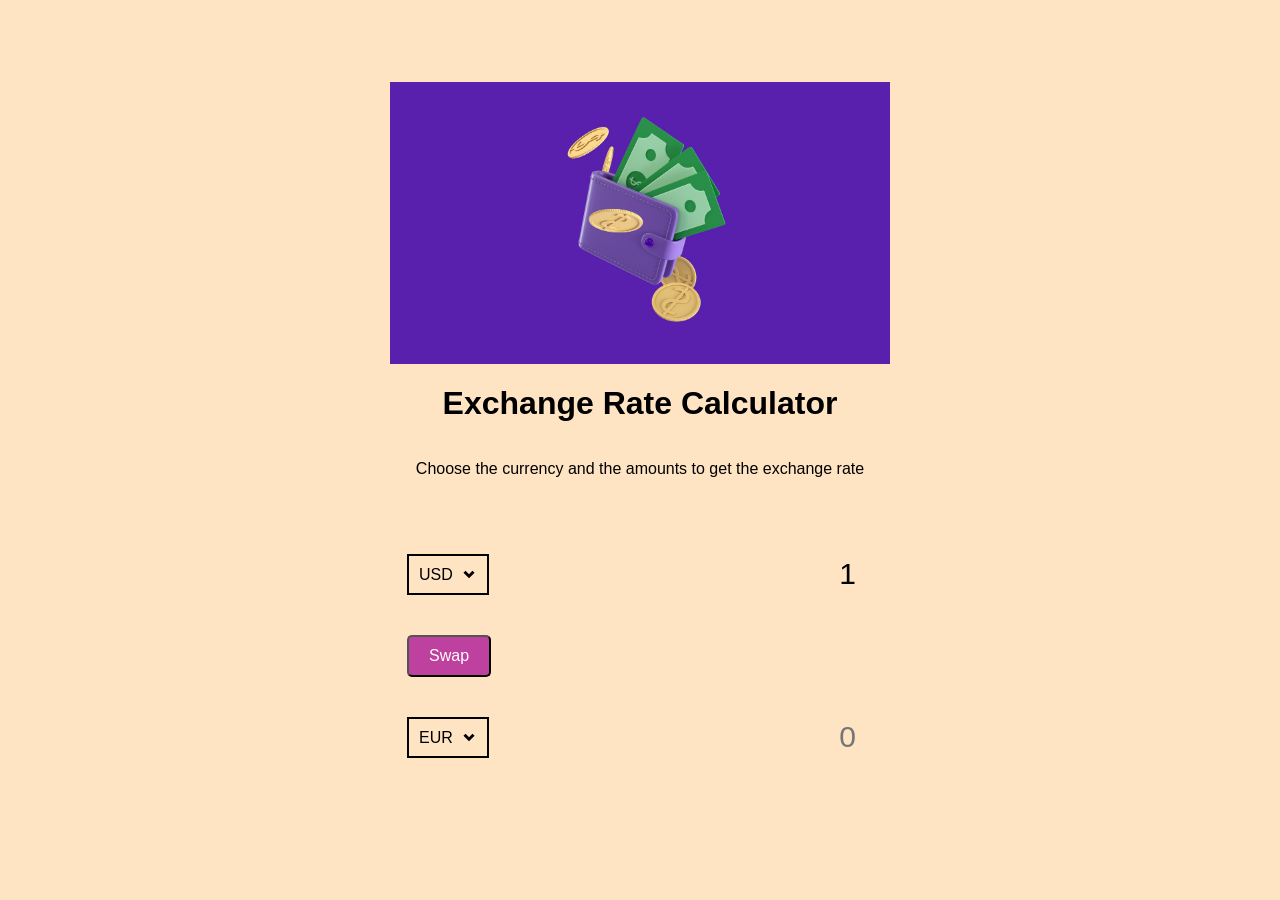
==== PAC1_Ex2_2/index.html @ 77a4eff2 "CSS finalitzat" ====
<!DOCTYPE html>
<html lang="en">

<head>
    <meta charset="UTF-8">
    <meta name="viewport" content="width=device-width, initial-scale=1.0">
    <link rel="stylesheet" href="style.css">
    <title>Exchange Rate Calculator</title>
</head>

<body>
    <img src="src/money.jpg" alt="" class="money-img"
    width="500px">
    <h1>Exchange Rate Calculator</h1>
    <p>Choose the currency and the amounts to get the exchange rate</p> 
    <div class="container">
        <div class="currency">
        <select name="" id="currency-one">
            <option value="USD" selected>USD</option>
            <option value="EUR">EUR</option>
            <option value="GBP">GBP</option>
            <option value="JPY">JPY</option>
            <option value="CAD">CAD</option>
            <option value="AUD">AUD</option>
            <option value="CHF">CHF</option>
            <option value="CNY">CNY</option>
            <option value="ARS">ARS</option>
            <option value="MXN">MXN</option>
            <option value="BRL">BRL</option>
            <option value="DKK">DKK</option>
            <option value="NOK">NOK</option>
            <option value="SEK">SEK</option>
            <option value="PLN">PLN</option>
            <option value="CZK">CZK</option>
            <option value="HUF">HUF</option>
            <option value="TRY">TRY</option>
            <option value="ISK">ISK</option>
            <option value="CLP">CLP</option>
            <option value="COP">COP</option>
            <option value="PEN">PEN</option>
            <option value="UYU">UYU</option>
            <option value="DOP">DOP</option>
            <option value="NZD">NZD</option>
            <option value="HKD">HKD</option>
            <option value="SGD">SGD</option>
            <option value="INR">INR</option>
            <option value="KRW">KRW</option>
            <option value="THB">THB</option>
            <option value="IDR">IDR</option>
            <option value="ILS">ILS</option>
            <option value="AED">AED</option>
            <option value="ZAR">ZAR</option>
            <option value="EGP">EGP</option>
            <option value="MAD">MAD</option>
        </select>
        <input type="number" id="amount-1" placeholder="0" value="1" min="0" step="0.01">
    </div>
    <div class="swap-rate-container">
        <button class="btn" id="rate">
            Swap
        </button>
        <div class="rate" id="rate"></div>
    </div>


    <div class="currency">
        <select name="" id="currency-two">
            <option value="USD">USD</option>
            <option value="EUR" selected>EUR</option>
            <option value="GBP">GBP</option>
            <option value="JPY">JPY</option>
            <option value="CAD">CAD</option>
            <option value="AUD">AUD</option>
            <option value="CHF">CHF</option>
            <option value="CNY">CNY</option>
            <option value="ARS">ARS</option>
            <option value="MXN">MXN</option>
            <option value="BRL">BRL</option>
            <option value="DKK">DKK</option>
            <option value="NOK">NOK</option>
            <option value="SEK">SEK</option>
            <option value="PLN">PLN</option>
            <option value="CZK">CZK</option>
            <option value="HUF">HUF</option>
            <option value="TRY">TRY</option>
            <option value="ISK">ISK</option>
            <option value="CLP">CLP</option>
            <option value="COP">COP</option>
            <option value="PEN">PEN</option>
            <option value="UYU">UYU</option>
            <option value="DOP">DOP</option>
            <option value="NZD">NZD</option>
            <option value="HKD">HKD</option>
            <option value="SGD">SGD</option>
            <option value="INR">INR</option>
            <option value="KRW">KRW</option>
            <option value="THB">THB</option>
            <option value="IDR">IDR</option>
            <option value="ILS">ILS</option>
            <option value="AED">AED</option>
            <option value="ZAR">ZAR</option>
            <option value="EGP">EGP</option>
            <option value="MAD">MAD</option>
        </select>
        <input type="number" id="amount-2" placeholder="0">
    </div>

    </div>



    <script src="script.js"></script>
</body>

</html>
---- PAC1_Ex2_2/style.css ----
:root {
    --primary-color:#bf419f;
}

*{
    box-sizing: border-box;
    
}
body{
    display: flex;
    flex-direction: column;
    align-items: center;
    justify-content: center;
    background-color: bisque;
    height: 100vh;
    margin: 0;
    font-family:'Segoe UI', Tahoma, Geneva, Verdana, sans-serif;
    
}
.container{
    
    padding: 20px;
}

p{
    text-align: center;
}

.btn {
    color: white;
    background-color:var(--primary-color);
    cursor: pointer;
    border-radius: 5px;
    font-size: 16px;
    padding: 10px 20px;
}

.money-img{
    width: 500px;
}

.currency{
    padding: 40px 0;
    display:flex;
    align-items:center;
    justify-content: space-between;
}

.currency select {
    -webkit-appearance: none;
    -moz-appearance: none;
    appearance: none;
    padding: 10px 30px 10px 10px;
    border: 2px solid #000000;
    font-size: 16px;
    background-color: transparent;
    background-image: url('src/angle-down-svgrepo-com.svg'); 
    background-repeat: no-repeat;
    background-position: right 12px center; 
    background-size: 12px; 
}

.currency input{
    border: 0;
    background: transparent;
    font-size: 30px;
    text-align: right;
}

.swap-rate-container{
    display: flex;
    align-items: center;
    justify-content: space-between;
}

.rate{
    background-color: var(--primary-color);
    font-size: 14px;
    padding: 0 10px;
}

select:focus, input:focus, button:focus{
    outline: 0;
}

@media(max-width: 600px{
    .currency input{
        width: 200px;
    }
})
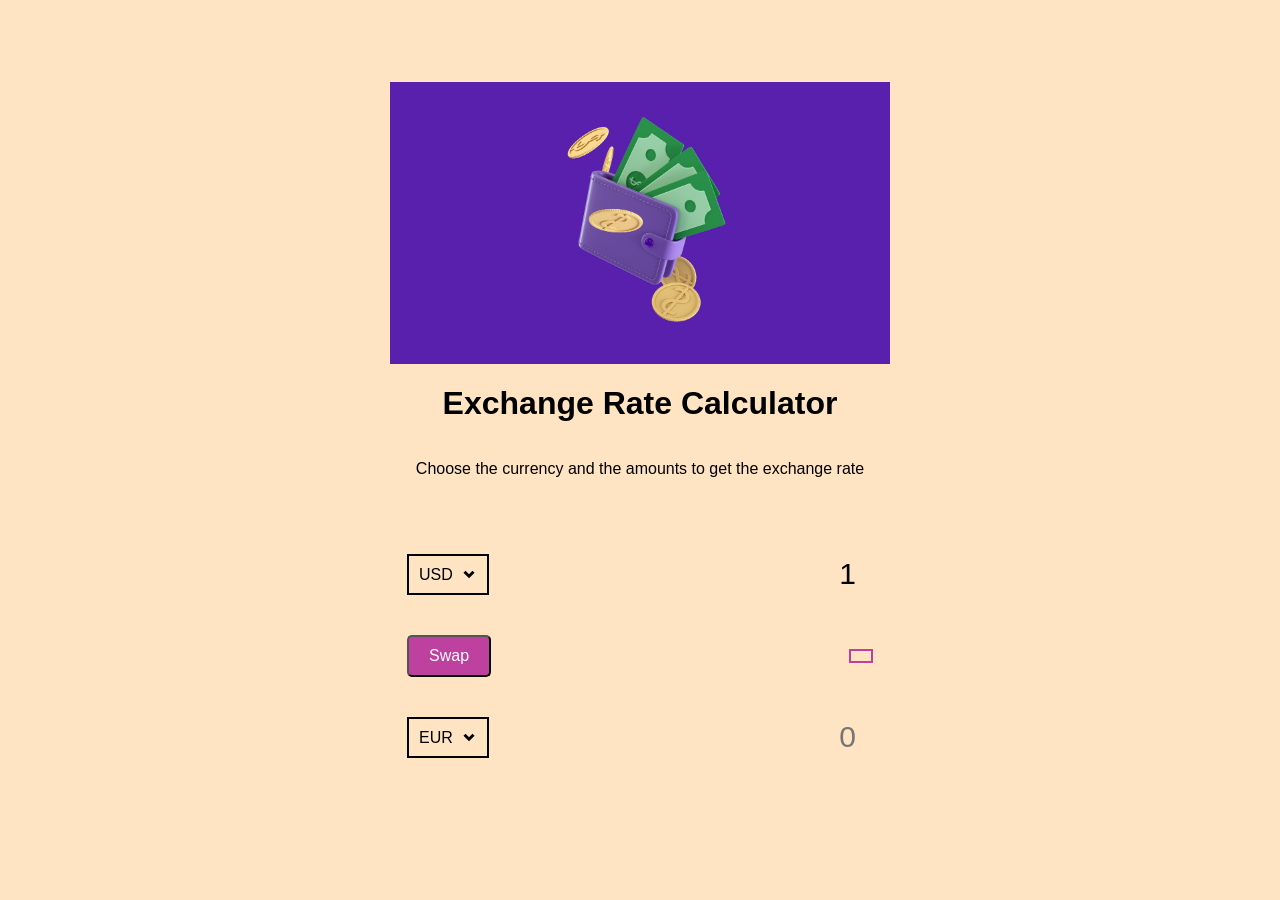
==== commit cbb617ed: "JavaScript bàsic realitzat" ====
--- a/PAC1_Ex2_2/index.html
+++ b/PAC1_Ex2_2/index.html
@@ -55,8 +55,8 @@
         </select>
         <input type="number" id="amount-1" placeholder="0" value="1" min="0" step="0.01">
     </div>
-    <div class="swap-rate-container">
-        <button class="btn" id="rate">
+    <div class="swap">
+        <button class="btn" id="swap">
             Swap
         </button>
         <div class="rate" id="rate"></div>
--- a/PAC1_Ex2_2/style.css
+++ b/PAC1_Ex2_2/style.css
@@ -67,16 +67,16 @@
     text-align: right;
 }
 
-.swap-rate-container{
+.swap{
     display: flex;
     align-items: center;
     justify-content: space-between;
 }
 
 .rate{
-    background-color: var(--primary-color);
+    border: 2px solid var(--primary-color);
     font-size: 14px;
-    padding: 0 10px;
+    padding: 5px 10px;
 }
 
 select:focus, input:focus, button:focus{
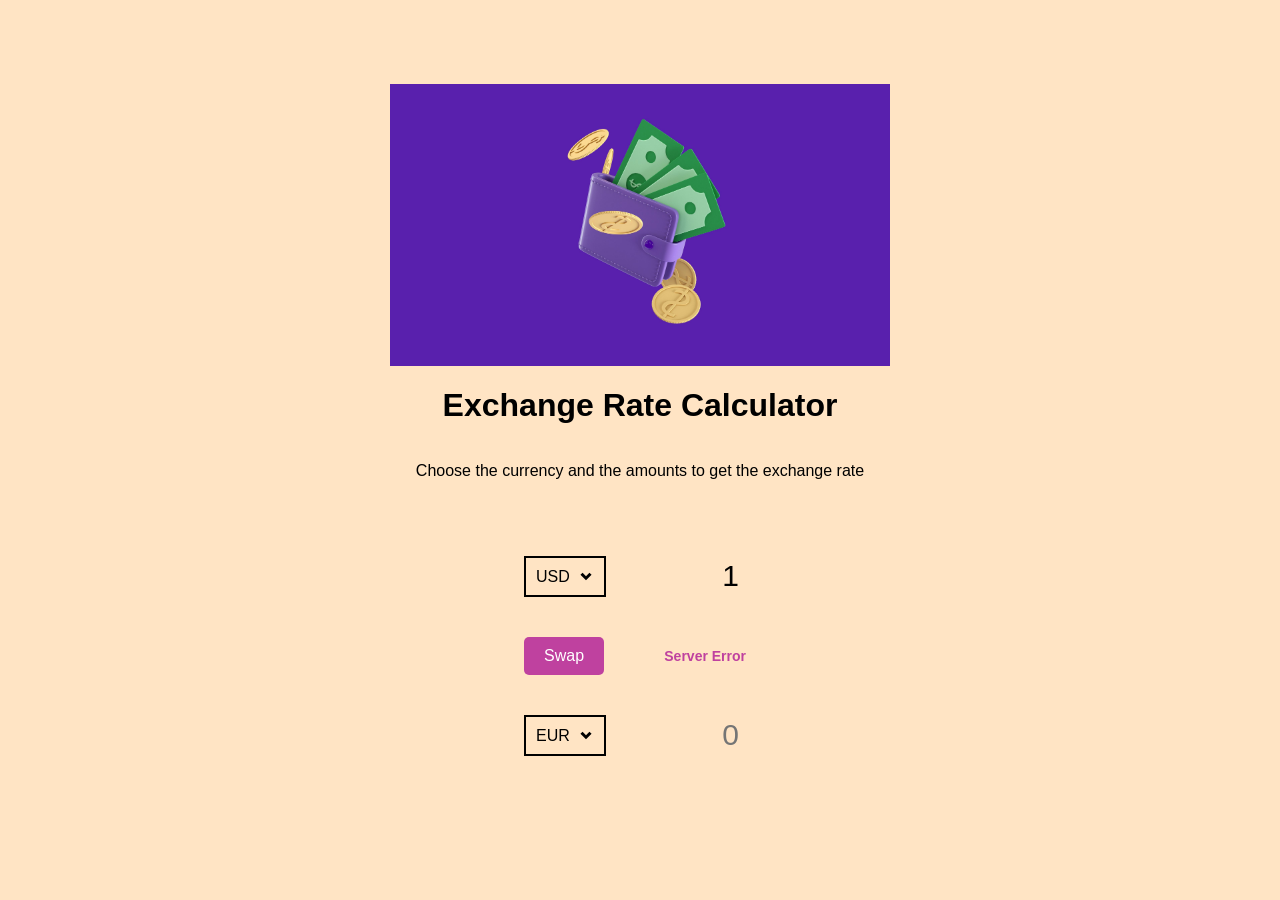
==== commit 920f1e36: "Exercici acabat amb missatge error API, carregant i numero ha de ser positiu" ====
--- a/PAC1_Ex2_2/index.html
+++ b/PAC1_Ex2_2/index.html
@@ -9,101 +9,102 @@
 </head>
 
 <body>
-    <img src="src/money.jpg" alt="" class="money-img"
-    width="500px">
+    <img src="src/money.jpg" alt="" class="money-img" width="500px">
     <h1>Exchange Rate Calculator</h1>
-    <p>Choose the currency and the amounts to get the exchange rate</p> 
+    <p>Choose the currency and the amounts to get the exchange rate</p>
     <div class="container">
         <div class="currency">
-        <select name="" id="currency-one">
-            <option value="USD" selected>USD</option>
-            <option value="EUR">EUR</option>
-            <option value="GBP">GBP</option>
-            <option value="JPY">JPY</option>
-            <option value="CAD">CAD</option>
-            <option value="AUD">AUD</option>
-            <option value="CHF">CHF</option>
-            <option value="CNY">CNY</option>
-            <option value="ARS">ARS</option>
-            <option value="MXN">MXN</option>
-            <option value="BRL">BRL</option>
-            <option value="DKK">DKK</option>
-            <option value="NOK">NOK</option>
-            <option value="SEK">SEK</option>
-            <option value="PLN">PLN</option>
-            <option value="CZK">CZK</option>
-            <option value="HUF">HUF</option>
-            <option value="TRY">TRY</option>
-            <option value="ISK">ISK</option>
-            <option value="CLP">CLP</option>
-            <option value="COP">COP</option>
-            <option value="PEN">PEN</option>
-            <option value="UYU">UYU</option>
-            <option value="DOP">DOP</option>
-            <option value="NZD">NZD</option>
-            <option value="HKD">HKD</option>
-            <option value="SGD">SGD</option>
-            <option value="INR">INR</option>
-            <option value="KRW">KRW</option>
-            <option value="THB">THB</option>
-            <option value="IDR">IDR</option>
-            <option value="ILS">ILS</option>
-            <option value="AED">AED</option>
-            <option value="ZAR">ZAR</option>
-            <option value="EGP">EGP</option>
-            <option value="MAD">MAD</option>
-        </select>
-        <input type="number" id="amount-1" placeholder="0" value="1" min="0" step="0.01">
-    </div>
-    <div class="swap">
-        <button class="btn" id="swap">
-            Swap
-        </button>
-        <div class="rate" id="rate"></div>
-    </div>
+            <select name="" id="currency-one">
+                <option value="USD" selected>USD</option>
+                <option value="EUR">EUR</option>
+                <option value="GBP">GBP</option>
+                <option value="JPY">JPY</option>
+                <option value="CAD">CAD</option>
+                <option value="AUD">AUD</option>
+                <option value="CHF">CHF</option>
+                <option value="CNY">CNY</option>
+                <option value="ARS">ARS</option>
+                <option value="MXN">MXN</option>
+                <option value="BRL">BRL</option>
+                <option value="DKK">DKK</option>
+                <option value="NOK">NOK</option>
+                <option value="SEK">SEK</option>
+                <option value="PLN">PLN</option>
+                <option value="CZK">CZK</option>
+                <option value="HUF">HUF</option>
+                <option value="TRY">TRY</option>
+                <option value="ISK">ISK</option>
+                <option value="CLP">CLP</option>
+                <option value="COP">COP</option>
+                <option value="PEN">PEN</option>
+                <option value="UYU">UYU</option>
+                <option value="DOP">DOP</option>
+                <option value="NZD">NZD</option>
+                <option value="HKD">HKD</option>
+                <option value="SGD">SGD</option>
+                <option value="INR">INR</option>
+                <option value="KRW">KRW</option>
+                <option value="THB">THB</option>
+                <option value="IDR">IDR</option>
+                <option value="ILS">ILS</option>
+                <option value="AED">AED</option>
+                <option value="ZAR">ZAR</option>
+                <option value="EGP">EGP</option>
+                <option value="MAD">MAD</option>
+            </select>
+            <input type="number" id="amount-1" placeholder="0" value="1" min="0" step="0.01">
+            <small></small>
+        </div>
 
+        <div class="swap-container">
+            <button class="btn" id="swap">
+                Swap
+            </button>
+            <div class="rateEl" id="rate"></div>
+        </div>
+        
 
-    <div class="currency">
-        <select name="" id="currency-two">
-            <option value="USD">USD</option>
-            <option value="EUR" selected>EUR</option>
-            <option value="GBP">GBP</option>
-            <option value="JPY">JPY</option>
-            <option value="CAD">CAD</option>
-            <option value="AUD">AUD</option>
-            <option value="CHF">CHF</option>
-            <option value="CNY">CNY</option>
-            <option value="ARS">ARS</option>
-            <option value="MXN">MXN</option>
-            <option value="BRL">BRL</option>
-            <option value="DKK">DKK</option>
-            <option value="NOK">NOK</option>
-            <option value="SEK">SEK</option>
-            <option value="PLN">PLN</option>
-            <option value="CZK">CZK</option>
-            <option value="HUF">HUF</option>
-            <option value="TRY">TRY</option>
-            <option value="ISK">ISK</option>
-            <option value="CLP">CLP</option>
-            <option value="COP">COP</option>
-            <option value="PEN">PEN</option>
-            <option value="UYU">UYU</option>
-            <option value="DOP">DOP</option>
-            <option value="NZD">NZD</option>
-            <option value="HKD">HKD</option>
-            <option value="SGD">SGD</option>
-            <option value="INR">INR</option>
-            <option value="KRW">KRW</option>
-            <option value="THB">THB</option>
-            <option value="IDR">IDR</option>
-            <option value="ILS">ILS</option>
-            <option value="AED">AED</option>
-            <option value="ZAR">ZAR</option>
-            <option value="EGP">EGP</option>
-            <option value="MAD">MAD</option>
-        </select>
-        <input type="number" id="amount-2" placeholder="0">
-    </div>
+        <div class="currency">
+            <select name="" id="currency-two">
+                <option value="USD">USD</option>
+                <option value="EUR" selected>EUR</option>
+                <option value="GBP">GBP</option>
+                <option value="JPY">JPY</option>
+                <option value="CAD">CAD</option>
+                <option value="AUD">AUD</option>
+                <option value="CHF">CHF</option>
+                <option value="CNY">CNY</option>
+                <option value="ARS">ARS</option>
+                <option value="MXN">MXN</option>
+                <option value="BRL">BRL</option>
+                <option value="DKK">DKK</option>
+                <option value="NOK">NOK</option>
+                <option value="SEK">SEK</option>
+                <option value="PLN">PLN</option>
+                <option value="CZK">CZK</option>
+                <option value="HUF">HUF</option>
+                <option value="TRY">TRY</option>
+                <option value="ISK">ISK</option>
+                <option value="CLP">CLP</option>
+                <option value="COP">COP</option>
+                <option value="PEN">PEN</option>
+                <option value="UYU">UYU</option>
+                <option value="DOP">DOP</option>
+                <option value="NZD">NZD</option>
+                <option value="HKD">HKD</option>
+                <option value="SGD">SGD</option>
+                <option value="INR">INR</option>
+                <option value="KRW">KRW</option>
+                <option value="THB">THB</option>
+                <option value="IDR">IDR</option>
+                <option value="ILS">ILS</option>
+                <option value="AED">AED</option>
+                <option value="ZAR">ZAR</option>
+                <option value="EGP">EGP</option>
+                <option value="MAD">MAD</option>
+            </select>
+            <input type="number" id="amount-2" placeholder="0">
+        </div>
 
     </div>
 
--- a/PAC1_Ex2_2/style.css
+++ b/PAC1_Ex2_2/style.css
@@ -1,12 +1,12 @@
 :root {
-    --primary-color:#bf419f;
+    --primary-color: #bf419f;
 }
 
-*{
+* {
     box-sizing: border-box;
-    
 }
-body{
+
+body {
     display: flex;
     flex-direction: column;
     align-items: center;
@@ -14,36 +14,37 @@
     background-color: bisque;
     height: 100vh;
     margin: 0;
-    font-family:'Segoe UI', Tahoma, Geneva, Verdana, sans-serif;
-    
+    font-family: 'Segoe UI', Tahoma, Geneva, Verdana, sans-serif;
 }
-.container{
-    
+
+.container {
     padding: 20px;
 }
 
-p{
+p {
     text-align: center;
 }
 
 .btn {
     color: white;
-    background-color:var(--primary-color);
+    background-color: var(--primary-color);
     cursor: pointer;
     border-radius: 5px;
     font-size: 16px;
     padding: 10px 20px;
+    border: none;
 }
 
-.money-img{
+.money-img {
     width: 500px;
 }
 
-.currency{
+.currency {
     padding: 40px 0;
-    display:flex;
-    align-items:center;
+    display: flex;
+    align-items: center;
     justify-content: space-between;
+    position: relative; 
 }
 
 .currency select {
@@ -60,31 +61,49 @@
     background-size: 12px; 
 }
 
-.currency input{
+.currency input {
     border: 0;
     background: transparent;
     font-size: 30px;
     text-align: right;
+    width: 150px; 
 }
 
-.swap{
+.swap-container {
     display: flex;
     align-items: center;
     justify-content: space-between;
 }
 
-.rate{
-    border: 2px solid var(--primary-color);
+
+.rateEl {
+    color: var(--primary-color);
     font-size: 14px;
-    padding: 5px 10px;
+    font-weight: 700;
+    padding: 0 10px;
+    
 }
 
-select:focus, input:focus, button:focus{
+
+select:focus, input:focus, button:focus {
     outline: 0;
 }
 
-@media(max-width: 600px{
-    .currency input{
-        width: 200px;
+.currency small {
+    color: #e74c3c; 
+    font-size: 12px;
+    position: absolute;
+    bottom: 15px; 
+    right: 0;
+    display: none; 
+}
+
+.currency.error small {
+    display: block; 
+}
+
+@media(max-width: 600px) {
+    .currency input {
+        width: 120px;
     }
-})+}
